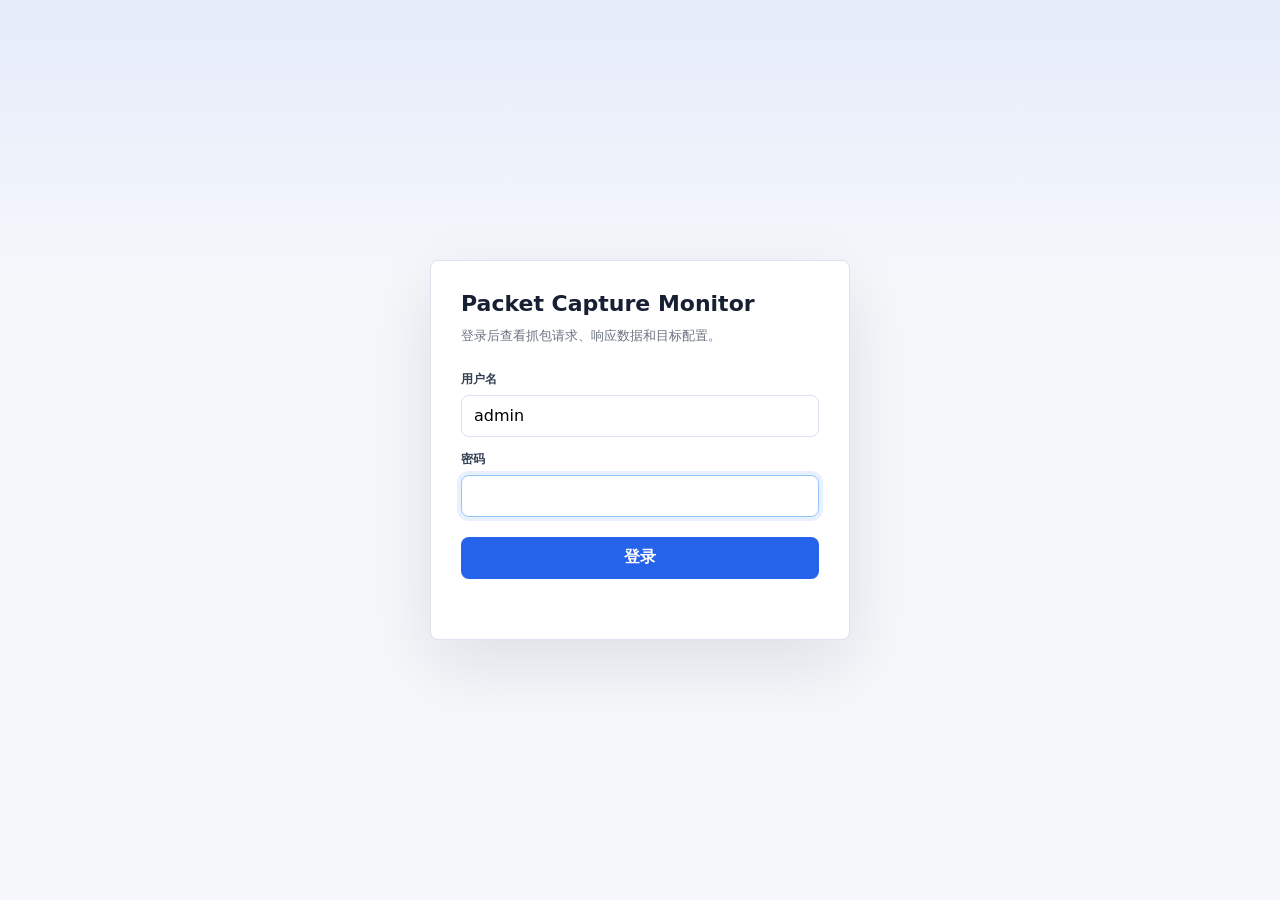
==== packet_capture_monitor/static/login.html @ 5a6ca612 "Initial packet capture monitor" ====
<!doctype html>
<html lang="zh-CN">
  <head>
    <meta charset="utf-8" />
    <meta name="viewport" content="width=device-width, initial-scale=1" />
    <title>登录 · Packet Capture Monitor</title>
    <style>
      :root {
        color-scheme: light;
        font-family: Inter, ui-sans-serif, system-ui, -apple-system, BlinkMacSystemFont, "Segoe UI", sans-serif;
        --bg: #f5f7fb;
        --panel: #ffffff;
        --text: #172033;
        --muted: #6b7280;
        --line: #dce3ee;
        --accent: #2563eb;
        --bad: #c2413b;
      }

      * {
        box-sizing: border-box;
      }

      body {
        min-height: 100vh;
        margin: 0;
        display: grid;
        place-items: center;
        background:
          linear-gradient(180deg, rgba(37, 99, 235, 0.08), rgba(245, 247, 251, 0) 280px),
          var(--bg);
        color: var(--text);
      }

      main {
        width: min(420px, calc(100vw - 32px));
        padding: 30px;
        border: 1px solid var(--line);
        border-radius: 8px;
        background: var(--panel);
        box-shadow: 0 24px 70px rgba(15, 23, 42, 0.1);
      }

      h1 {
        margin: 0;
        font-size: 22px;
        line-height: 1.2;
      }

      p {
        margin: 8px 0 24px;
        color: var(--muted);
        font-size: 13px;
        line-height: 1.6;
      }

      label {
        display: block;
        margin-top: 14px;
        color: #334155;
        font-size: 12px;
        font-weight: 720;
      }

      input {
        width: 100%;
        height: 42px;
        margin-top: 7px;
        padding: 0 12px;
        border: 1px solid var(--line);
        border-radius: 8px;
        outline: 0;
        font: inherit;
      }

      input:focus {
        border-color: #93c5fd;
        box-shadow: 0 0 0 4px rgba(37, 99, 235, 0.1);
      }

      button {
        width: 100%;
        height: 42px;
        margin-top: 20px;
        border: 0;
        border-radius: 8px;
        background: var(--accent);
        color: #ffffff;
        font: inherit;
        font-weight: 760;
        cursor: pointer;
      }

      #error {
        min-height: 18px;
        margin-top: 12px;
        color: var(--bad);
        font-size: 13px;
      }
    </style>
  </head>
  <body>
    <main>
      <h1>Packet Capture Monitor</h1>
      <p>登录后查看抓包请求、响应数据和目标配置。</p>
      <form id="loginForm">
        <label for="username">用户名</label>
        <input id="username" name="username" autocomplete="username" value="admin" />
        <label for="password">密码</label>
        <input id="password" name="password" type="password" autocomplete="current-password" autofocus />
        <button type="submit">登录</button>
        <div id="error" aria-live="polite"></div>
      </form>
    </main>
    <script>
      const form = document.querySelector("#loginForm");
      const error = document.querySelector("#error");
      form.addEventListener("submit", async (event) => {
        event.preventDefault();
        error.textContent = "";
        const payload = {
          username: form.username.value.trim(),
          password: form.password.value,
        };
        const response = await fetch("/api/login", {
          method: "POST",
          headers: { "Content-Type": "application/json" },
          body: JSON.stringify(payload),
        });
        if (!response.ok) {
          error.textContent = "用户名或密码不正确";
          return;
        }
        location.href = "/";
      });
    </script>
  </body>
</html>
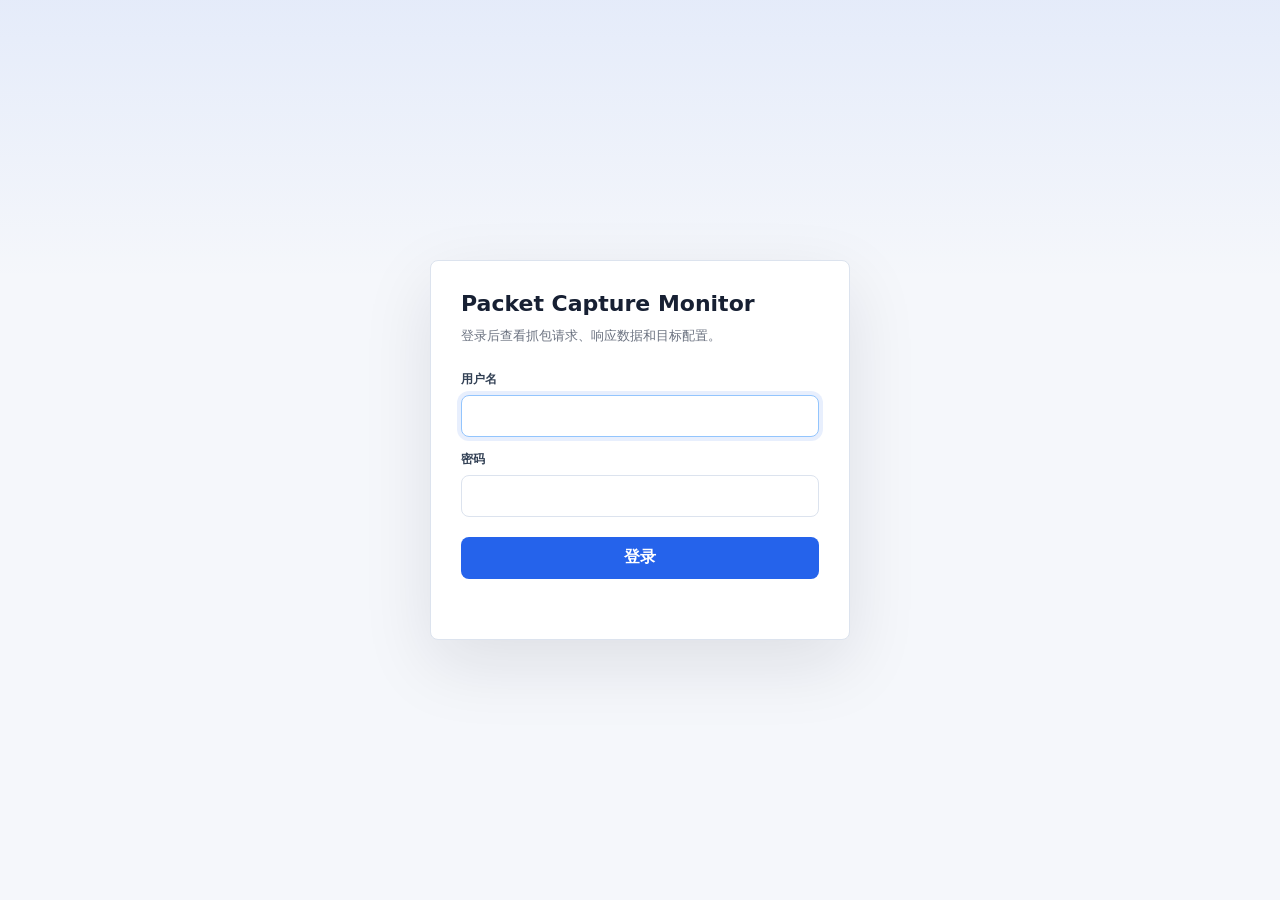
==== commit 9244d922: "Add multi-user isolation and server deploy script" ====
--- a/packet_capture_monitor/static/login.html
+++ b/packet_capture_monitor/static/login.html
@@ -105,9 +105,9 @@
       <p>登录后查看抓包请求、响应数据和目标配置。</p>
       <form id="loginForm">
         <label for="username">用户名</label>
-        <input id="username" name="username" autocomplete="username" value="admin" />
+        <input id="username" name="username" autocomplete="username" autofocus />
         <label for="password">密码</label>
-        <input id="password" name="password" type="password" autocomplete="current-password" autofocus />
+        <input id="password" name="password" type="password" autocomplete="current-password" />
         <button type="submit">登录</button>
         <div id="error" aria-live="polite"></div>
       </form>
